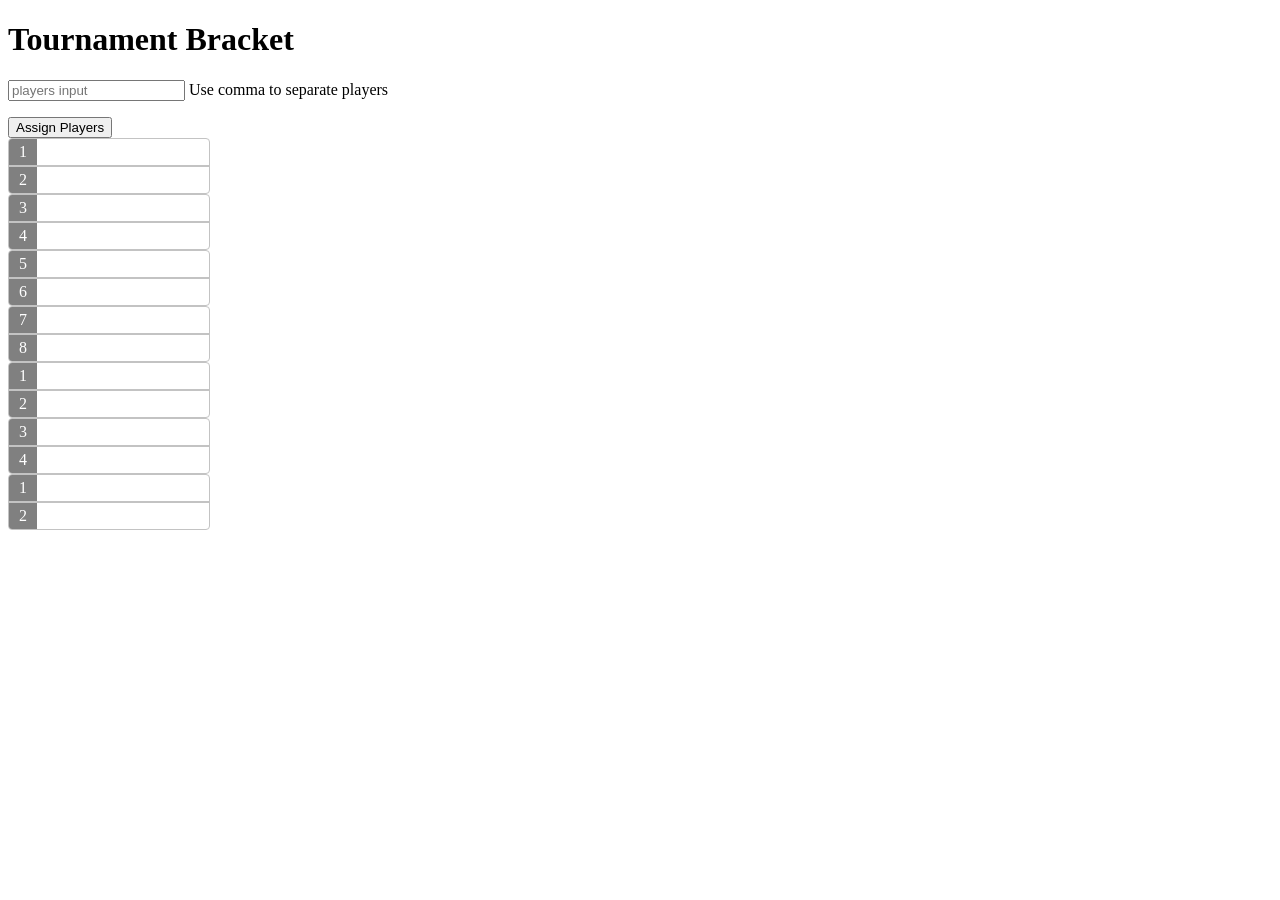
==== tournament/index.html @ 85297b84 "initial" ====
<!DOCTYPE html>
<html lang="en">

<head>
    <meta charset="UTF-8">
    <meta name="viewport" content="width=device-width, initial-scale=1.0">
    <link rel="stylesheet" href="./style.css">
    <title>Tournament Bracket</title>
</head>

<body>
    <h1>Tournament Bracket</h1>
    <input type="text" placeholder="players input" />
    <span>Use comma to separate players</span>
    <p id="error"></p>
    <button id="assign">Assign Players</button>

    <div id="bracket"></div>
    <script src="./index.js"></script>
</body>

</html>
---- tournament/style.css ----
.match-container {
    display: flex;
    flex-direction: column;
    align-items: start;
    border: 1px solid #c3c3c3;
    border-radius: 4px;
    background-color: #ffffff;
    width: 200px;
    padding: 0;
    margin: 0;
    overflow: clip;
}

.player-container {
    display: flex;
    flex-direction: row;
    align-items: center;
    width: 100%;
    padding: 0;
    margin: 0;

    p {
        margin: 0;
        padding: 4px 10px;
    }

    >p:first-child {
        background-color: gray;
        color: white;
    }
}

hr {
    width: 100%;
    margin: 0;
    border: 1px solid #c3c3c3;
}
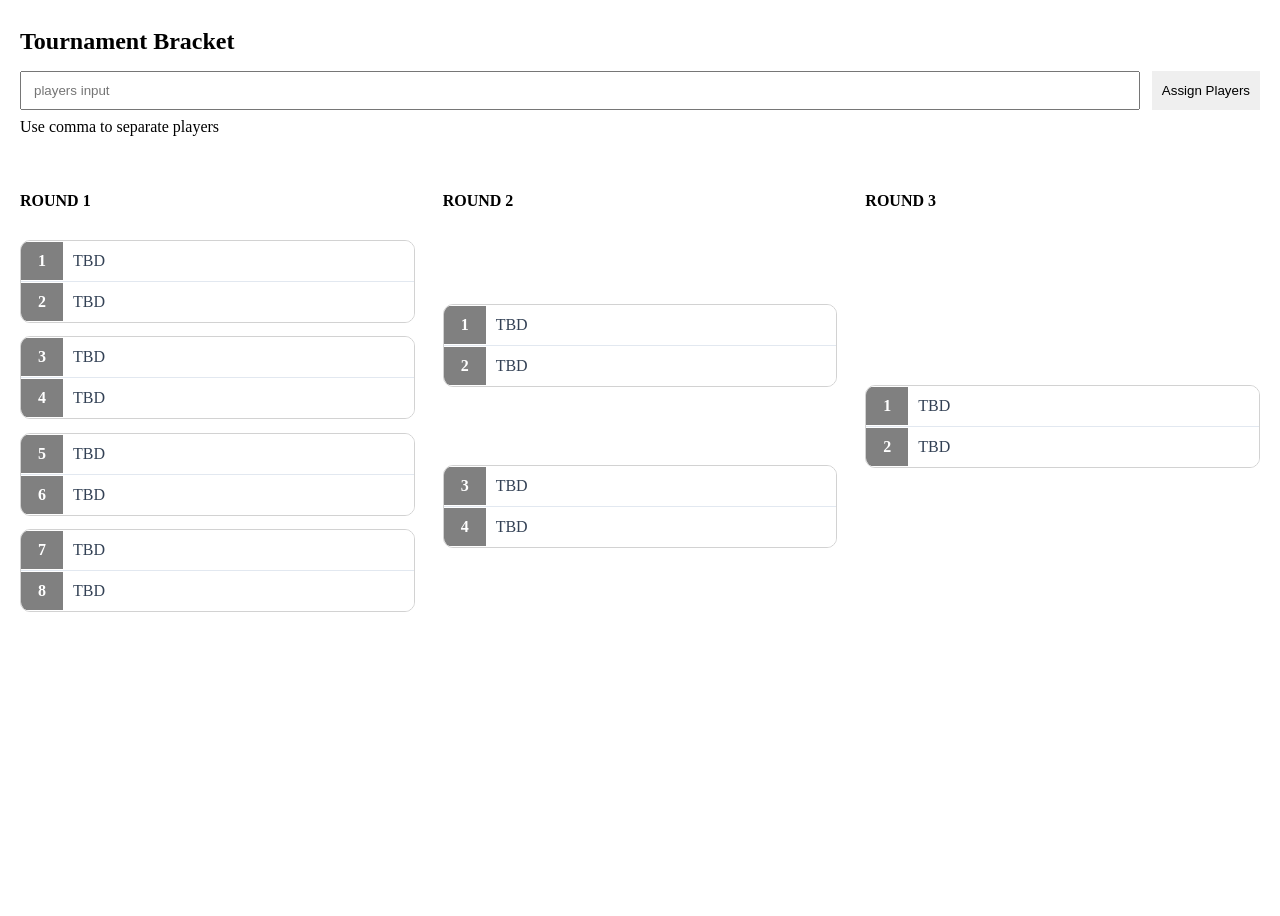
==== commit 5fa00656: "improve design" ====
--- a/tournament/index.html
+++ b/tournament/index.html
@@ -9,13 +9,18 @@
 </head>
 
 <body>
-    <h1>Tournament Bracket</h1>
-    <input type="text" placeholder="players input" />
-    <span>Use comma to separate players</span>
-    <p id="error"></p>
-    <button id="assign">Assign Players</button>
+    <section class="header">
+        <h1>Tournament Bracket</h1>
+        <div class="input">
+            <input type="text" placeholder="players input" />
+            <button id="assign">Assign Players</button>
+        </div>
+        <span>Use comma to separate players</span>
+        <p id="error"></p>
+    </section>
 
-    <div id="bracket"></div>
+    <div id="bracket" class="bracket-board"></div>
+
     <script src="./index.js"></script>
 </body>
 
--- a/tournament/style.css
+++ b/tournament/style.css
@@ -1,37 +1,130 @@
-.match-container {
+* {
+    box-sizing: border-box;
+}
+
+body {
+    min-height: 100vh;
+    padding: 20px;
+    max-width: 1280px;
+    margin-inline: auto;
+}
+
+.header {
+    margin-bottom: 28px;
+}
+
+h1 {
+    margin: 0 0 16px;
+}
+
+.input {
+    display: flex;
+    gap: 12px;
+    flex-wrap: wrap;
+    margin-bottom: 8px;
+}
+
+input {
+    flex: 1;
+    min-width: 240px;
+    padding: 10px 12px;
+}
+
+button {
+    padding: 10px;
+    border: 0;
+}
+
+#error {
+    min-height: 20px;
+    margin: 8px 0 0;
+    color: #b91c1c;
+}
+
+.bracket-board {
+    display: grid;
+    grid-template-columns: repeat(3, minmax(220px, 1fr));
+    gap: 28px;
+    align-items: start;
+    overflow-x: auto;
+}
+
+.round-column {
     display: flex;
     flex-direction: column;
-    align-items: start;
-    border: 1px solid #c3c3c3;
-    border-radius: 4px;
-    background-color: #ffffff;
-    width: 200px;
+    gap: 16px;
+}
+
+.round-title {
+    margin: 0;
+    font-size: 1rem;
+    font-weight: bold;
+    text-transform: uppercase;
+}
+
+.round-matches {
+    display: flex;
+    flex-direction: column;
+    position: relative;
+    height: 400px;
+    justify-content: space-evenly;
+}
+
+.match-container {
+    position: relative;
+    display: flex;
+    flex-direction: column;
+    align-items: stretch;
+    border: 1px solid #d2d2d2;
+    border-radius: 10px;
+    background-color: white;
+    width: 100%;
+    min-height: 82px;
     padding: 0;
     margin: 0;
-    overflow: clip;
+    overflow: hidden;
 }
 
 .player-container {
     display: flex;
-    flex-direction: row;
     align-items: center;
     width: 100%;
-    padding: 0;
+    min-height: 40px;
+    background-color: white;
+}
+
+.player-container p {
     margin: 0;
+    padding: 10px;
+}
 
-    p {
-        margin: 0;
-        padding: 4px 10px;
-    }
+.slot-number {
+    min-width: 42px;
+    background-color: gray;
+    color: white;
+    font-weight: bold;
+    text-align: center;
+}
 
-    >p:first-child {
-        background-color: gray;
-        color: white;
-    }
+.player-name {
+    flex: 1;
+    color: #334155;
 }
 
 hr {
     width: 100%;
     margin: 0;
-    border: 1px solid #c3c3c3;
+    border: 0;
+    border-top: 1px solid #e2e8f0;
+}
+
+@media (max-width: 900px) {
+    .bracket-board {
+        grid-template-columns: 1fr;
+    }
+
+    .round-matches {
+        height: auto;
+        gap: 20px;
+    }
 }
